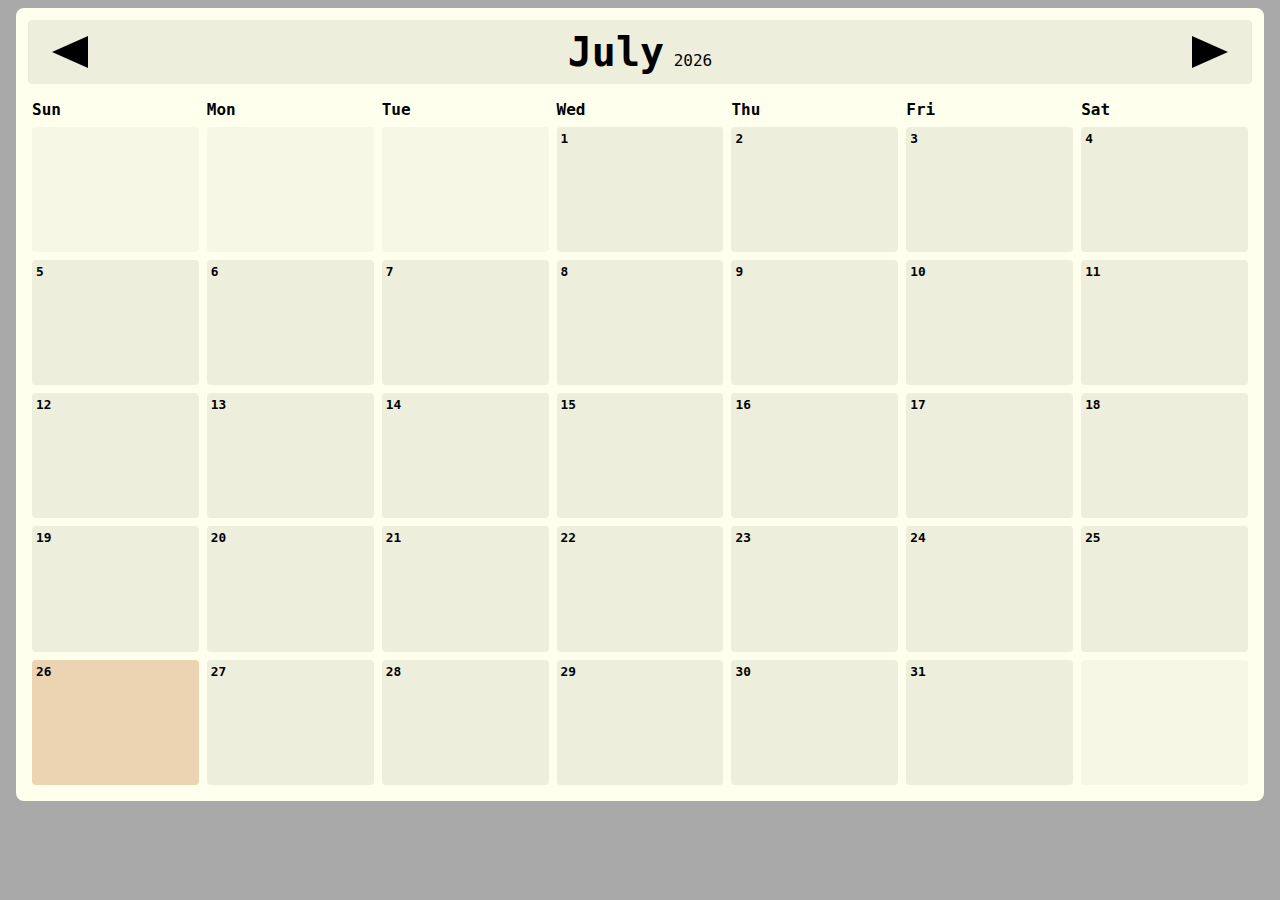
==== js-calendar/index.html @ b0524f8e "Initial commit" ====
<!doctype html>
<html lang="en">
<head>
    <meta charset="UTF-8">
    <meta name="viewport"
          content="width=device-width, user-scalable=no, initial-scale=1.0, maximum-scale=1.0, minimum-scale=1.0">
    <meta http-equiv="X-UA-Compatible" content="ie=edge">

    <!-- css -->
    <link rel="stylesheet" href="styles/calendar.css"/>

    <!-- javascript -->
    <script src="https://ajax.googleapis.com/ajax/libs/jquery/3.7.1/jquery.min.js"></script>
    <script src="js/calendar.js"></script>

    <title>Document</title>
</head>
<body>
    <div id="calendar"></div>
</body>
</html>
---- js-calendar/styles/calendar.css ----
:root {
    --background: #ffffee;
    --primary: #eeeedd;
    --primary-light: #F7F7E6;
    --primary-dark: #ecd3b2;

    --event-primary: #6495ed;
    --text-primary: #000000;
}

body {
    background-color: darkgrey;
    font-family: monospace;
}

.calendar {
    background-color: var(--background);
    margin: 8px;
    padding: 12px;
    border-radius: 8px;
}

.calendar__header {
    display: flex;
    justify-content: space-between;
    align-items: center;
    border-radius: 4px;
    padding: 8px 16px;
    margin-bottom: 12px;
    background-color: var(--primary);
}

.calendar__header button {
    width: 0;
    height: 0;
    padding: 0;
}

.calendar__prev {
    margin: 8px 0 8px 8px;
    border-top: 16px solid var(--primary);
    border-bottom: 16px solid var(--primary);
    border-right: 36px solid var(--text-primary);
    border-left: 0;
}

.calendar__prev:hover {
    margin: 8px 4px 8px 4px;
    transition: margin 0.2s;
}

.calendar__next {
    margin: 8px 8px 8px 0;
    border-top: 16px solid var(--primary);
    border-bottom: 16px solid var(--primary);
    border-left: 36px solid var(--text-primary);
    border-right: 0;
}

.calendar__next:hover {
    margin: 8px 4px 8px 4px;
    transition: margin 0.2s;
}

.calendar__month {
    font-size: 40px;
    font-weight: bold;
}

.calendar__year:before {
    content: '  ';
}

.calendar__year {
    font-size: 16px;
}

.calendar__body {
    display: grid;
    grid-template-columns: repeat(7, 1fr);
}

.calendar__day_header {
    font-size: 1rem;
    font-weight: bold;
    margin: 4px;
}

.calendar__date_header {
    font-size: 1rem;
    font-weight: bold;
}

.calendar__day_empty {
    background-color: var(--primary-light);
    border-radius: 4px;
    margin: 4px;
    aspect-ratio: 4 / 3;
}

.calendar__day {
    background-color: var(--primary);
    border-radius: 4px;
    margin: 4px;
    white-space: nowrap;
    overflow: auto;
    aspect-ratio: 4 / 3;
}

.calendar__day:hover {
    margin: 0;
    padding: 4px;
    transition: margin 0.1s, padding 0.1s;
}

.calendar__body h2 {
    font-size: 0.8rem;
    font-weight: bold;
    margin: 4px 4px 0 4px;
}

.calendar__current_date {
    background-color: var(--primary-dark);
}

.calendar__event {
    display: flex;
    background-color: var(--event-primary);
    border-radius: 4px;
    margin: 4px;
    padding: 2px 4px;
    font-weight: bold;
    min-height: 4px;
    overflow: hidden;
    text-overflow: ellipsis;
}
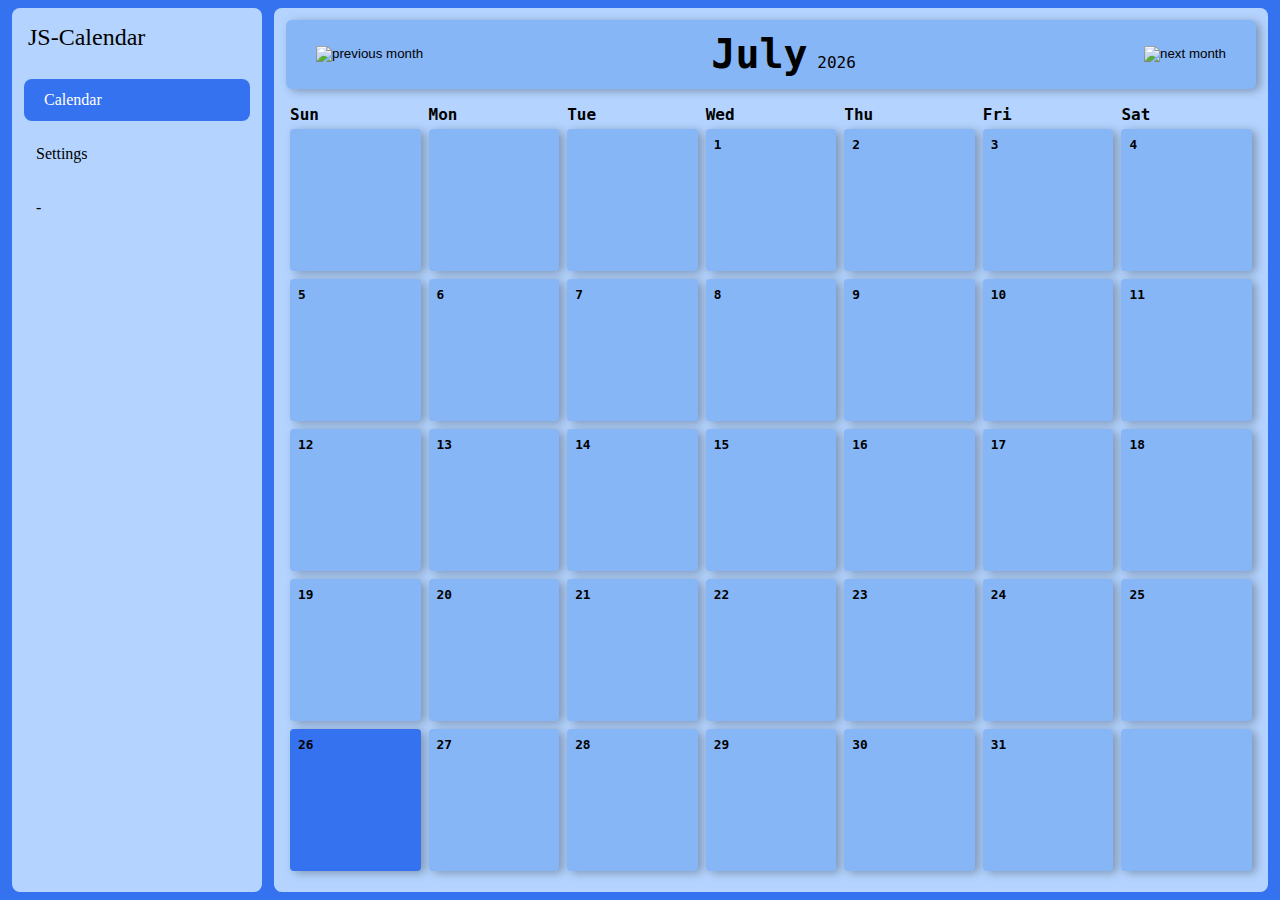
==== commit 6eb0ebdc: "Added sidebar and fixed calendar layout" ====
--- a/js-calendar/index.html
+++ b/js-calendar/index.html
@@ -6,16 +6,40 @@
           content="width=device-width, user-scalable=no, initial-scale=1.0, maximum-scale=1.0, minimum-scale=1.0">
     <meta http-equiv="X-UA-Compatible" content="ie=edge">
 
-    <!-- css -->
     <link rel="stylesheet" href="styles/calendar.css"/>
+    <link rel="stylesheet" href="styles/index.css">
+    <link rel="stylesheet" href="https://cdnjs.cloudflare.com/ajax/libs/font-awesome/6.5.2/css/all.min.css"
+          integrity="sha512-SnH5WK+bZxgPHs44uWIX+LLJAJ9/2PkPKZ5QiAj6Ta86w+fsb2TkcmfRyVX3pBnMFcV7oQPJkl9QevSCWr3W6A=="
+          crossorigin="anonymous"
+          referrerpolicy="no-referrer"/>
 
-    <!-- javascript -->
     <script src="https://ajax.googleapis.com/ajax/libs/jquery/3.7.1/jquery.min.js"></script>
     <script src="js/calendar.js"></script>
 
-    <title>Document</title>
+    <title>Calendar</title>
 </head>
 <body>
-    <div id="calendar"></div>
+    <div class="sidebar">
+        <a class="sidebar__header">
+            <i class="fa-solid fa-bars"></i>
+            JS-Calendar
+        </a>
+        <a class="sidebar__item sidebar_selected" href="#">
+            <i class="fa-solid fa-calendar"></i>
+            Calendar
+        </a>
+        <a class="sidebar__item" href="#">
+            <i class="fa-solid fa-gear"></i>
+            Settings
+        </a>
+        <a class="sidebar__item" href="#">
+            <i class="fa fa-home" aria-hidden="true"></i>
+            -
+        </a>
+    </div>
+
+    <div class="container">
+        <div id="calendar"></div>
+    </div>
 </body>
 </html>--- a/js-calendar/styles/calendar.css
+++ b/js-calendar/styles/calendar.css
@@ -1,47 +1,52 @@
 :root {
-    --background: #ffffee;
-    --primary: #eeeedd;
-    --primary-light: #F7F7E6;
-    --primary-dark: #ecd3b2;
+    --calendar-background: #B4D4FF;
 
-    --event-primary: #6495ed;
-    --text-primary: #000000;
-}
+    --calendar-primary: #86B6F6;
+    --calendar-primary-light: #86B6F6;
+    --calendar-primary-dark: #3572EF;
 
-body {
-    background-color: darkgrey;
-    font-family: monospace;
+    --calendar-event-primary: #6495ed;
+    --calendar-text-primary: #000000;
 }
 
 .calendar {
-    background-color: var(--background);
-    margin: 8px;
+    display: block;
+    background-color: var(--calendar-background);
+    font-family: monospace;
+    border-radius: 8px;
+    width: 100%;
+    height: 100%;
+    box-sizing: border-box;
     padding: 12px;
-    border-radius: 8px;
 }
 
 .calendar__header {
     display: flex;
     justify-content: space-between;
     align-items: center;
-    border-radius: 4px;
+    border-radius: 6px;
+    box-sizing: border-box;
     padding: 8px 16px;
     margin-bottom: 12px;
-    background-color: var(--primary);
+    background-color: var(--calendar-primary);
+    height: 8%;
+    box-shadow: 4px 2px 10px rgba(0, 0, 0, 0.3);
 }
 
 .calendar__header button {
-    width: 0;
-    height: 0;
-    padding: 0;
+    background-color: transparent;
+    border: none;
+    cursor: pointer;
+    height: 100%;
+}
+
+.calendar__header button img {
+    width: 100%;
+    height: 100%;
 }
 
 .calendar__prev {
     margin: 8px 0 8px 8px;
-    border-top: 16px solid var(--primary);
-    border-bottom: 16px solid var(--primary);
-    border-right: 36px solid var(--text-primary);
-    border-left: 0;
 }
 
 .calendar__prev:hover {
@@ -51,10 +56,6 @@
 
 .calendar__next {
     margin: 8px 8px 8px 0;
-    border-top: 16px solid var(--primary);
-    border-bottom: 16px solid var(--primary);
-    border-left: 36px solid var(--text-primary);
-    border-right: 0;
 }
 
 .calendar__next:hover {
@@ -65,25 +66,30 @@
 .calendar__month {
     font-size: 40px;
     font-weight: bold;
+    height: 100%;
+}
+
+.calendar__year {
+    font-size: 16px;
 }
 
 .calendar__year:before {
     content: '  ';
 }
 
-.calendar__year {
-    font-size: 16px;
-}
-
 .calendar__body {
     display: grid;
     grid-template-columns: repeat(7, 1fr);
+    grid-template-rows: 24px;
+    grid-auto-rows: 1fr;
+    height: 90%;
 }
 
-.calendar__day_header {
+.calendar__day_of_week {
     font-size: 1rem;
     font-weight: bold;
     margin: 4px;
+    height: auto;
 }
 
 .calendar__date_header {
@@ -92,19 +98,21 @@
 }
 
 .calendar__day_empty {
-    background-color: var(--primary-light);
+    background-color: var(--calendar-primary-light);
     border-radius: 4px;
     margin: 4px;
-    aspect-ratio: 4 / 3;
+    box-shadow: 4px 2px 10px rgba(0, 0, 0, 0.3);
 }
 
 .calendar__day {
-    background-color: var(--primary);
+    background-color: var(--calendar-primary);
     border-radius: 4px;
+    box-sizing: border-box;
     margin: 4px;
+    padding: 4px;
     white-space: nowrap;
-    overflow: auto;
-    aspect-ratio: 4 / 3;
+    overflow: hidden;
+    box-shadow: 4px 2px 10px rgba(0, 0, 0, 0.3);
 }
 
 .calendar__day:hover {
@@ -120,17 +128,16 @@
 }
 
 .calendar__current_date {
-    background-color: var(--primary-dark);
+    background-color: var(--calendar-primary-dark);
 }
 
 .calendar__event {
     display: flex;
-    background-color: var(--event-primary);
+    background-color: var(--calendar-event-primary);
     border-radius: 4px;
     margin: 4px;
     padding: 2px 4px;
     font-weight: bold;
     min-height: 4px;
     overflow: hidden;
-    text-overflow: ellipsis;
 }--- a/js-calendar/styles/index.css
+++ b/js-calendar/styles/index.css
@@ -0,0 +1,98 @@
+:root {
+    --background: #3572EF;
+    --border-radius: 8px;
+
+    /*--sidebar-background: #B4D4FF;*/
+    --sidebar-background: #B4D4FF   ;
+    --sidebar-selected: #3572EF;
+
+    --size-xxxs: 0.25rem;
+    --size-xxs: 0.5rem;
+    --size-xs: 0.75rem;
+    --size-s: 1rem;
+    --size-m: 1.5rem;
+    --size-l: 2rem;
+    --size-xl: 3rem;
+    --size-xxl: 4rem;
+}
+
+html {
+    height: 100%;
+}
+
+body {
+    background-color: var(--background);
+    display: flex;
+    padding: 8px 0;
+    margin: 0;
+    box-sizing: border-box;
+    height: 100vh;
+}
+
+
+/* sidebar */
+
+.sidebar {
+    background-color: var(--sidebar-background);
+    border-radius: var(--border-radius);
+    width: 15%;
+    min-width: 250px;
+    height: 100%;
+    margin-left: var(--size-xs);
+}
+
+.sidebar a {
+    text-decoration: none;
+}
+
+.sidebar__header {
+    display: block;
+    padding: var(--size-s);
+    font-size: var(--size-m);
+    /*border-bottom: grey 2px solid;*/
+}
+
+.sidebar__header:after {
+    border-bottom: lightblue 2px solid;
+}
+
+.sidebar__header i:before {
+    padding-right: var(--size-m);
+}
+
+.sidebar__item {
+    display: block;
+    margin: var(--size-xs);
+    padding: var(--size-xs);
+    font-size: var(--size-s);
+    border-radius: var(--border-radius);
+    color: black;
+}
+
+.sidebar__item > i:before {
+    padding-right: var(--size-s);
+}
+
+.sidebar__item:hover {
+    background-color: cornflowerblue;
+    color: white;
+    transition: 0.1s;
+}
+
+.sidebar_selected {
+    background-color: var(--sidebar-selected);
+    color: white;
+    border-left: var(--size-xxs) solid transparent;
+}
+
+
+/* container */
+
+.container {
+    background-color: cornflowerblue;
+    border-radius: var(--border-radius);
+    margin: 0 var(--size-xs);
+    width: 85vw;
+    height: 100%;
+}
+
